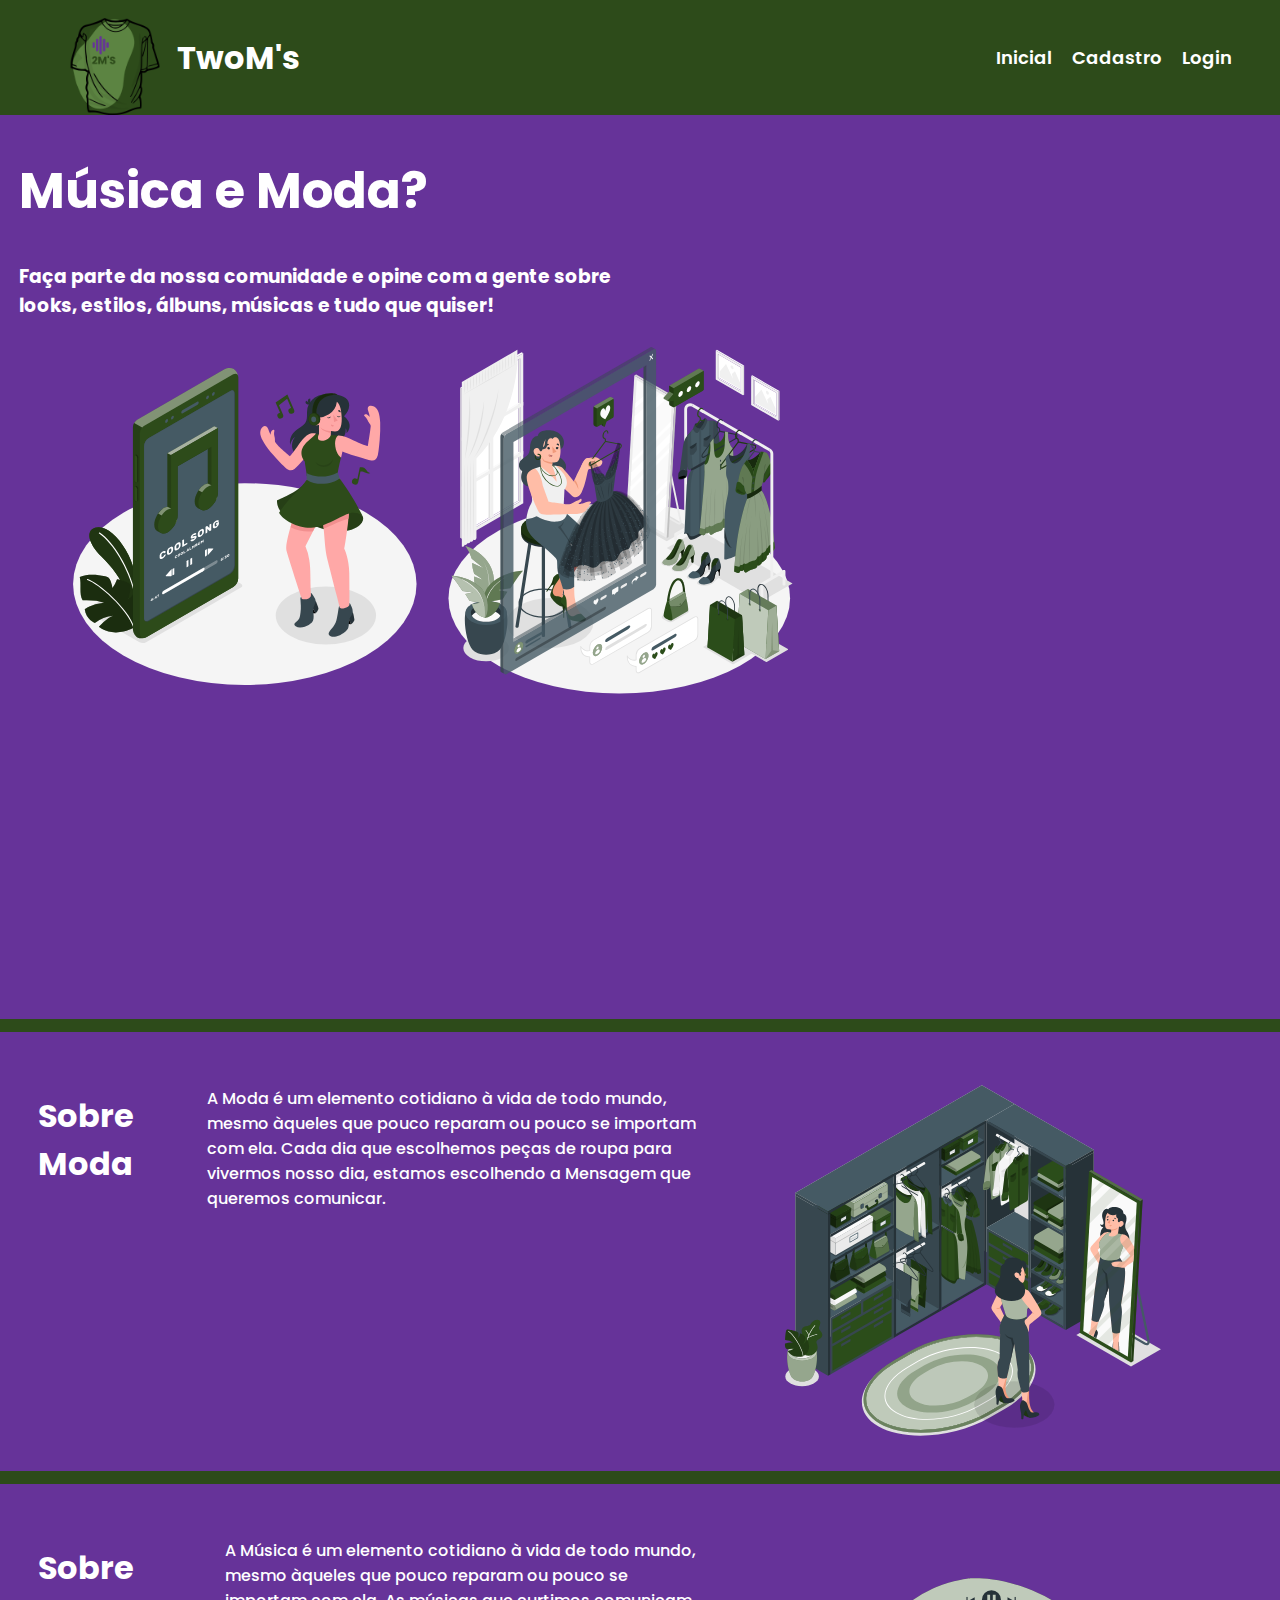
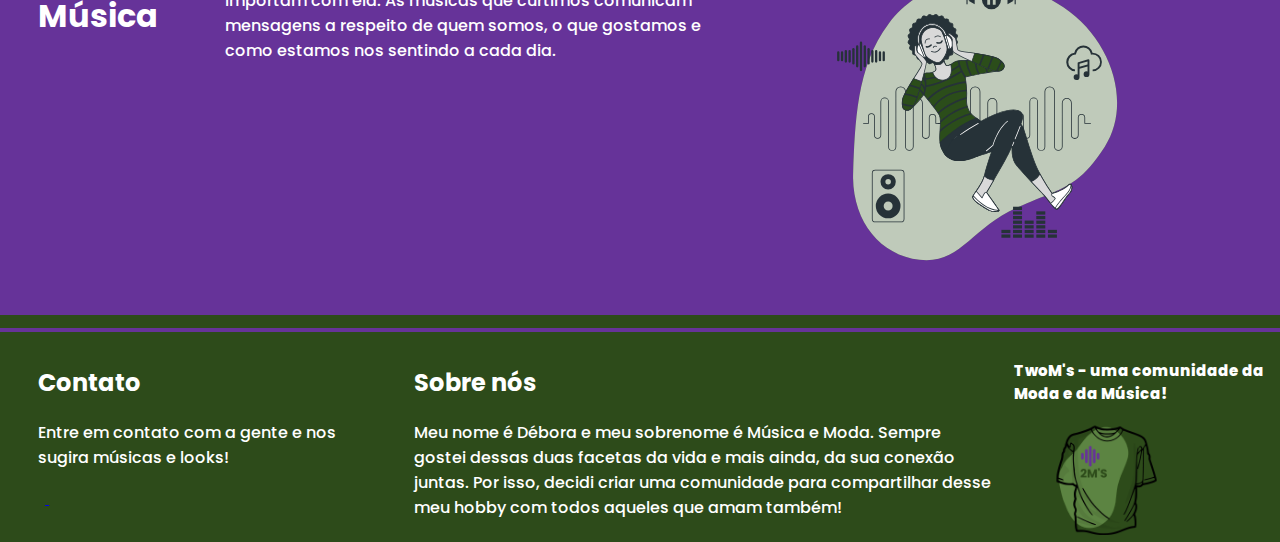
==== site/public/index.html @ 8c579587 "api de BD conectada" ====
<!DOCTYPE html>
<html lang="en">
<head>
    <meta charset="UTF-8">
    <meta http-equiv="X-UA-Compatible" content="IE=edge">
    <meta name="viewport" content="width=device-width, initial-scale=1.0">
    <title>TwoM's - Home</title>
    <link rel="stylesheet" href="./css/style.css">
    <link rel="stylesheet" href="function.js">
</head>
<body>
    <div class="header">
        <div class="container">
            <div class="divLogo">
                <img class="logo1" src="./assets/imgs/logotipo.png" alt="">
                <h1 class="nomeProjeto">TwoM's</h1>
            </div>
            <ul class="navbarHome">
                <li>
                    <a href="index.html">Inicial</a>
                </li>
                <li>
                    <a href="cadastro.html">Cadastro</a>
                </li>
                <li>
                    <a href="login.html">Login</a>
                </li>
            </ul>
        </div>
    </div>

    <div class="banner">
        <div class="bannerPrincipal">
            <div class="textoImgHome">
                <h1 class="titulo1">Música e Moda? </h1>
                <h3>Faça parte da nossa comunidade e opine com a gente sobre looks, estilos, álbuns, músicas e tudo que quiser!</h3>
                <div class="divImagem">
                    <img class="img" src="./assets/imgs/Music-amico.svg" alt="">
                    <img class="img"src="./assets/imgs/Fashion blogging-amico.svg" alt=""> 
                </div>
            </div>
            <div class="divSongsHome">
                <iframe class="songsHome"style="border-radius:12px" src="https://open.spotify.com/embed/track/4n7jnSxVLd8QioibtTDBDq?utm_source=generator&theme=0" width="40%" height="80" frameBorder="0" allowfullscreen="" allow="autoplay; clipboard-write; encrypted-media; fullscreen; picture-in-picture"></iframe>
                <iframe class="songsHome"style="border-radius:12px" src="https://open.spotify.com/embed/track/661Ns9G25zHdih4qVshBO7?utm_source=generator&theme=0" width="40%" height="80" frameBorder="0" allowfullscreen="" allow="autoplay; clipboard-write; encrypted-media; fullscreen; picture-in-picture"></iframe>
                <iframe class="songsHome"style="border-radius:12px" src="https://open.spotify.com/embed/track/2WnAKZefdRHxtBEkRjFOHC?utm_source=generator&theme=0" width="40%" height="80" frameBorder="0" allowfullscreen="" allow="autoplay; clipboard-write; encrypted-media; fullscreen; picture-in-picture"></iframe>
            </div>
        </div>
    </div>
    
    <div class="divPrincipalModa">
        <div class="bannerModa">
            <h1 class="tituloSobre">Sobre Moda</h1>
            <p class="texto">
                A Moda é um elemento cotidiano à vida de todo mundo, mesmo àqueles que pouco reparam ou pouco se importam com ela. Cada dia que escolhemos peças de roupa para vivermos nosso dia, estamos escolhendo a Mensagem que queremos comunicar.
            </p>
            <div class="divImagem2">
                <img class="img2"
                src="./assets/imgs/Dressing room-amico.svg" alt="">
            </div>
        </div>
    </div>

    <div class="divPrincipalMusica">
        <div class="bannerMusica">
            <h1 class="tituloSobre">Sobre Música</h1>
            <p class="texto">
                A Música é um elemento cotidiano à vida de todo mundo, mesmo àqueles que pouco reparam ou pouco se importam com ela. As músicas que curtimos comunicam mensagens a respeito de quem somos, o que gostamos e como estamos nos sentindo a cada dia.
            </p>
            <div class="divImagem3">
                <img class="img3"
                src="./assets/imgs/Music-bro.svg"" alt="">
            </div>
        </div>
    </div>

    <footer class="footer">
            <div class="contato">
                <h2>Contato</h2>
                <p class="textoContanto">Entre em contato com a gente e nos sugira músicas e looks!</p>
                <a href="https://www.whatsapp.com">
                    <img class="icones"src="https://cdn-icons-png.flaticon.com/512/124/124034.png?w=360" alt="">
                </a>   
                <a href="https://www.instagram.com/">
                <img class="icones"src="https://upload.wikimedia.org/wikipedia/commons/thumb/a/a5/Instagram_icon.png/2048px-Instagram_icon.png" alt="">   
                </a>
            </div>
            <div class="sobreMim">
                <h2>Sobre nós</h2>
                <p class="textoSobre">Meu nome é Débora e meu sobrenome é Música e Moda. Sempre gostei dessas duas facetas da vida e mais ainda, da sua conexão juntas. Por isso, decidi criar uma comunidade para compartilhar desse meu hobby com todos aqueles que amam também!</p>
            </div>
        <div class="identidade">
            <h3 class="textoFooter">TwoM's - uma comunidade da Moda e da Música!</h3>
            <img class="logo2"src="./assets/imgs/logotipo.png" alt="">
        </div>        
    </footer>

</body>
</html>
---- site/public/css/style.css ----
@import url('https://fonts.googleapis.com/css2?family=Poppins:wght@100&display=swap');

body {
    margin: 0;
    padding: 0;
    box-sizing: border-box;
    text-decoration: none;
    width: 100%;
    font-family: 'Poppins', sans-serif;
    font-weight: 500;
    background-color:#2D4B1A;
    overflow-x: hidden;
}
.header {
     width: 100%;
     height: 25%;
}
.container {
    background-color: #2D4B1A;
    width:100%;
    height:100%;
    display: flex;
    align-items: center;
    border-bottom: #663399 4px solid;
}
.divLogo {
    width: 40%;
    height: 10%;
    margin-top: 1%;
    padding-left: 5%;
    display: flex;
}
.logo1 {
    width: 20%;
    height: 30%;
    border-radius: 30%;
}
.nomeProjeto {
    width: fit-content;
    padding-left: 2%;
    color: white;
}
.header .container {
    justify-content: space-between;
}
.navbarHome {
    color: white;
    display: flex;
    align-items: center;
    justify-content: space-around;
    list-style: none;
    width: 20%;
    padding-right: 3%;
}

li a {
    text-decoration: none;
    font-weight: 600;
    color: white;
    width: 100px;
    margin-right: 2%;
    font-size: 18px;
}

.banner {
    color: white;
    background-color: #663399;
    width: 100%;
    height: 100vh;

}
.bannerPrincipal {
    width: 100%;
    height: 100vh;
    display: flex;
}
.textoImgHome {
    width: 50%;
}
.titulo1 {
    font-size: 50px;
    padding-left: 3%;
}
h3 {
    padding-left: 3%;
}
.divImagem {
    width: 50%;
    height: 40%;
    padding-left: 10%;
    display: flex;
}
.img {
    width: 40vw;
    height: 40vh;
    padding-right: 5%;
}
.divSongsHome {
    padding-top: 10%;
    padding-left: 20%;
    width: 30%;
}
.songsHome {
    width: 70%;
}



/*SOBRE MODA E SOBRE MÚSICA*/
.divPrincipalModa {
    background-color: #663399;
    margin-top: 1%;
}   
.bannerModa {
    width: 90%;
    height: 100%;
    color: white;
    margin-left: 3%;
    padding-top: 3%;
    display: flex;
}
.texto {
    text-align: left;
    width: 50%;
}
.divImagem2 {
    width: 50%
}
.img2 {
    width:80% ;
    margin-left: 15%;
}

.divPrincipalMusica {
    background-color: #663399;
    margin-top: 1%;
}
.bannerMusica {
    width: 90%;
    height: 100%;
    color: white;
    margin-left: 3%;
    padding-top: 3%;
    display: flex;
}
.texto {
    text-align: left;
    width: 50%;
}
.divImagem3 {
    width: 50%
}
.img3 {
    width:80% ;
    padding-left: 15%;
}

footer {
    color: white;
    width: 100%;
    height:20%;
    margin-top: 1%;
    background-color: #2D4B1A;
    border-top: #663399 4px solid;
    display: flex;
}
.contato {
    width: 35%;
    height:20%;
    margin-top: 1%;
    margin-left: 3%;
}
.textoContato {
    font-size: 20px;
    margin-left: 5%;
}
.textoFooter {
    color: white;
    font-size: 15px;
    font-weight: 800;
    margin: 5%;
}
.icones {
    width: 5%;
    border-radius: 15%;
    padding-left: 2%;
}

.sobreMim {
    width: 60%;
    height: 20%;
    margin-top: 1%;
    margin-left: 3%;
}
.textoSobre {
    text-align: left;
}
.identidade {
    margin-top: 1%;
    width: 30%;
    height: 20%;
}
.logo2 {
    width: 40%;
    height: 30%;
    padding-left: 20%;
    border-radius: 30px;
}
/*Cadastro.html*/

.bannerCadastro {
    color: white;
    background-color: #663399;
    width: 100%;
    height: 100%;
    display: flex;
    margin-top: 2%;
}
#mensagem_erro {
    background-color: #2D4B1A;
    color:white;
    border: #663399 3px solid;
}
.divCadastro {
    margin-left: 20%;
    margin-top: 0;
}

.img4 {
    width: 30%;
    height: 50%;
    padding-left: 10%;
}


/*fazer no HTML/JS as verificações de cadastro*/
.btnCadastro {
    font-size: 20px;
    color: white;
    border: #663399 2px solid;
    background-color: #2D4B1A;
    margin-top: 2%;
    margin-left: 15%;
    width: 25%;
    height: 30%;
}

/*login.html*/
.bannerLogin {
    color: white;
    background-color: #663399;
    width: 100%;
    height: 100%;
    margin-top: 2%;
    display: flex;
    align-items: center;

}
.divLogin {
    margin-left: 20%;
    margin-top: 0;
}
.imgForms {
    display: flex;
}
.divFormsLogin {
    width: 40%;
    height: 70%;
    padding-top: 3%;
    padding-bottom: 3%;
}
.inLogin {
    font-size: 15px;
    width: 50%;
    height:10%;
    border: #2D4B1A 2px solid;
    margin-top: 1%;
}
.btnLoginCadastro {
    font-size: 20px;
    color: white;
    border: #663399 2px solid;
    background-color: #2D4B1A;
    margin-top: 2%;
    margin-left: 15%;
    width: 20%;
    height: 10%;
}

.divLogin {
    width: 70%;
    height: 70%;
}
.textoCadastro {
    font-size: 20px;
}
.img5 {
    width: 40%;
    height: 80%;
}



/*INTERACOES.HTML*/
.navbar2 {
    color: white;
    display: flex;
    align-items: center;
    justify-content: space-between;
    list-style: none;
    width: 40%;
    padding-right: 3%;
}
.bannerInteracoes {
    width: 100%;
    height: 100%;
}
.selConta {
    font-family: 'Poppins';
    text-decoration: none;
    border: none;
    background-color: #2d4b1a00;
    font-weight: 600;
    color: white;
    font-size: 18px;
}
.optConta {
    color:#2D4B1A;
    font-weight: 600;
}
.divOpcoes {
    display: flex;
    width: 30%;
    height: 40%;
    padding-left: 3%;
    display: flex;
    align-items: center;

}
.imgOpcoes {
    background-color: #663399;
    width: 200px;
    height: 200px;
    margin-top: 5%;
    margin-left: 5%;
}
.divPosts {
    background-color: #663399;
    width: 65%;
    height: 70vh;
    margin-top: 1%;
    margin-left: 18%;
    margin-bottom: 5%;
    display: flex;
}
.tituloPosts {
    color: white;
    font-weight: 600;
    padding-left: 3%;
    width: fit-content;
    height: 5%;
}
.textoPosts {
    width: 100%;
    color: white;
    padding-left: 3%;
}
.textareaPost {
    width: 60%;
    height: 40vh;
    margin-left: 3%;
    font-size: 15px;
    padding:1%;
    border: #2D4B1A 4px solid;
    resize: none;

}
.btnPublicar {
    width: 30%;
    height: 10%;
    margin-left: 10%;
    background-color: #2D4B1A;
    color: white;
    font-size: 20px;
    font-weight: 600;
    border: #663399 2px solid;
}
.imgPost {
   padding-left: 50%;
    width: 30vw;
    height: 50vh;
}

/*ENQUETES*/
.bannerEnq {
    width: 100%;
    height: 100%;
}
.divEnq { 
    background-color: #663399;
    width: 65%;
    height: 70vh;
    margin-top: 1%;
    margin-left: 18%;
    margin-bottom: 5%;
    display: flex;
}
.tituloEnq {
    color: white;
    font-weight: 600;
    padding-left: 3%;
}
.enq1 {
    background-color:antiquewhite ;
    width: 85%;
    height: 60vh;
    margin-left: 5%;
    display: flex;
}
.imgPerguntaEnq1 {
    display: flex;
    flex-direction: column;
}
.imgEnq1 {
    width: 55%;
    height: 40vh;
    padding-top: 10%;
    padding-left: 25%;
}
.perguntaEnq1 {
    width: 100%;
    height: 5%;
    font-size: 20px;
    padding-left: 2%;
    margin-top: 3%;
}
.opcoesEnq1 {
    margin-left: 5%;
    padding-top: 3%;
    display: flex;
    flex-direction: column;
}
.songs {
    width: 40%;
    flex-direction: column;
    
}
.musica1 {
    padding: 3%;
    border: #2D4B1A 4px;
}
li {
    font-weight: 600;
}
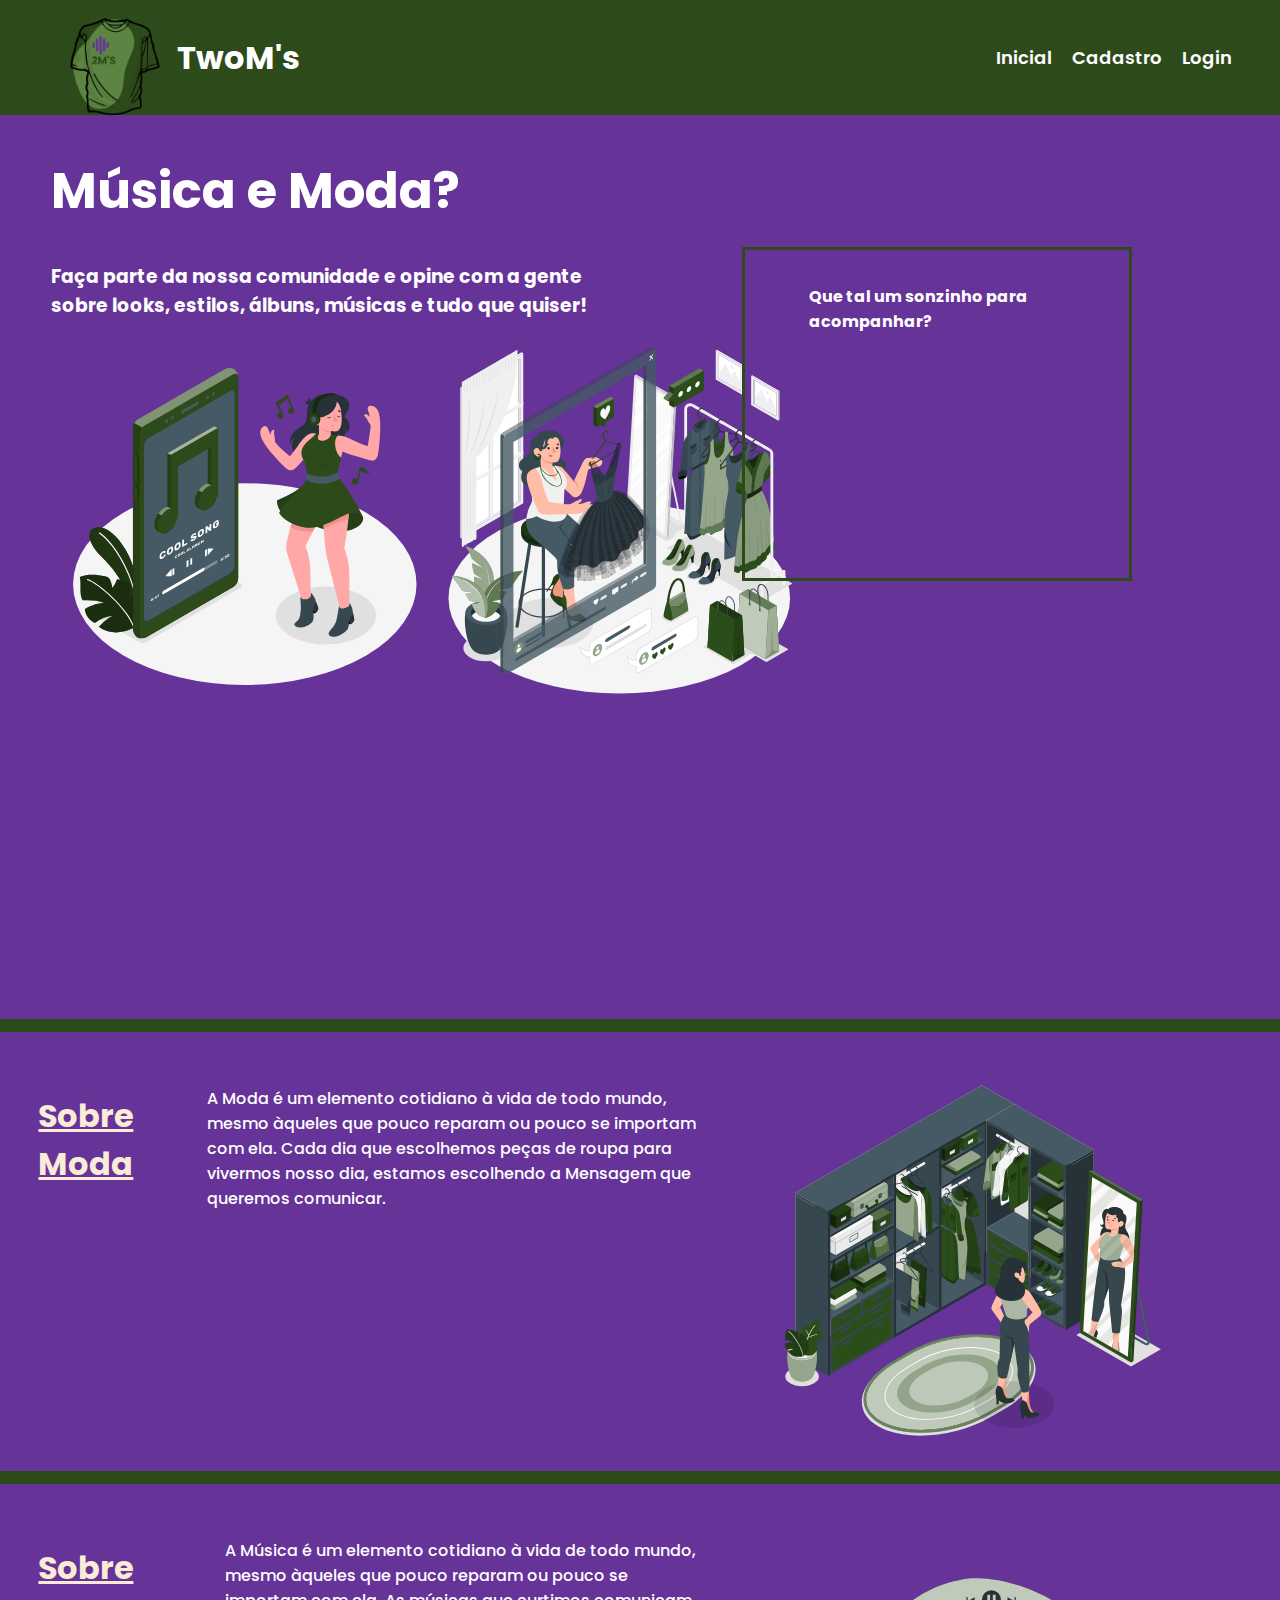
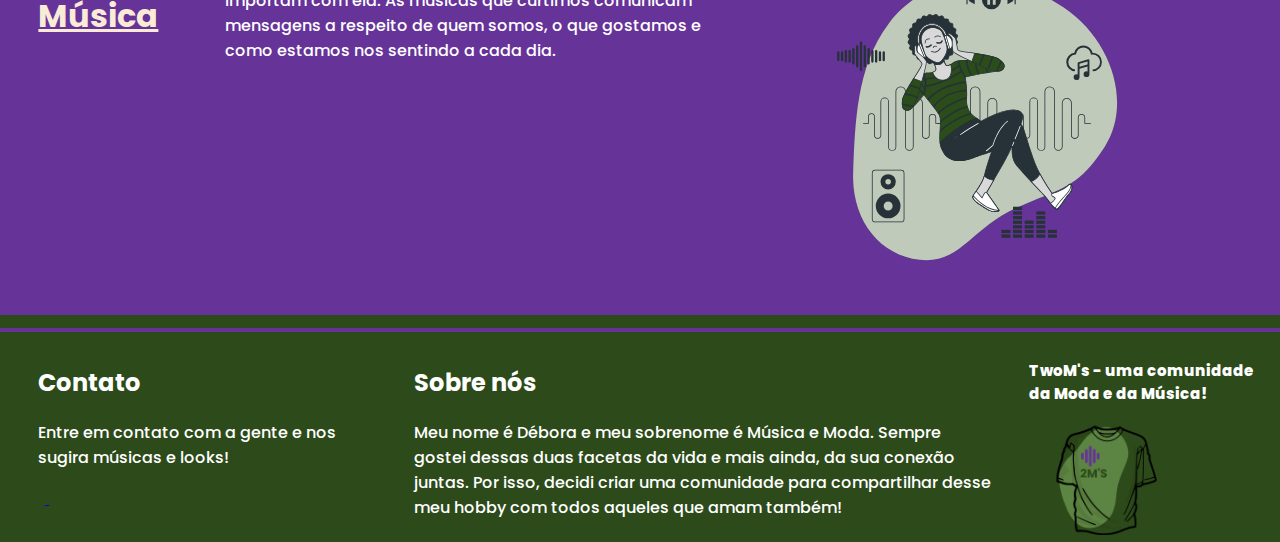
==== commit 0d3b73ed: "efeitos e arrumando tela de métricas" ====
--- a/site/public/index.html
+++ b/site/public/index.html
@@ -6,7 +6,7 @@
     <meta name="viewport" content="width=device-width, initial-scale=1.0">
     <title>TwoM's - Home</title>
     <link rel="stylesheet" href="./css/style.css">
-    <link rel="stylesheet" href="function.js">
+    
 </head>
 <body>
     <div class="header">
@@ -40,9 +40,9 @@
                 </div>
             </div>
             <div class="divSongsHome">
-                <iframe class="songsHome"style="border-radius:12px" src="https://open.spotify.com/embed/track/4n7jnSxVLd8QioibtTDBDq?utm_source=generator&theme=0" width="40%" height="80" frameBorder="0" allowfullscreen="" allow="autoplay; clipboard-write; encrypted-media; fullscreen; picture-in-picture"></iframe>
-                <iframe class="songsHome"style="border-radius:12px" src="https://open.spotify.com/embed/track/661Ns9G25zHdih4qVshBO7?utm_source=generator&theme=0" width="40%" height="80" frameBorder="0" allowfullscreen="" allow="autoplay; clipboard-write; encrypted-media; fullscreen; picture-in-picture"></iframe>
-                <iframe class="songsHome"style="border-radius:12px" src="https://open.spotify.com/embed/track/2WnAKZefdRHxtBEkRjFOHC?utm_source=generator&theme=0" width="40%" height="80" frameBorder="0" allowfullscreen="" allow="autoplay; clipboard-write; encrypted-media; fullscreen; picture-in-picture"></iframe>
+                <h4>Que tal um sonzinho para acompanhar?</h4>
+                <iframe style="border-radius:12px" src="https://open.spotify.com/embed/album/7xV2TzoaVc0ycW7fwBwAml?utm_source=generator&theme=0" width="50%" height="80" frameBorder="0" allowfullscreen="" allow="autoplay; clipboard-write; encrypted-media; fullscreen; picture-in-picture"></iframe>
+                <iframe style="border-radius:12px" src="https://open.spotify.com/embed/album/0FaC1N7xoN4Bloe1R1U42k?utm_source=generator&theme=0" width="50%" height="80" frameBorder="0" allowfullscreen="" allow="autoplay; clipboard-write; encrypted-media; fullscreen; picture-in-picture"></iframe>
             </div>
         </div>
     </div>
@@ -54,8 +54,8 @@
                 A Moda é um elemento cotidiano à vida de todo mundo, mesmo àqueles que pouco reparam ou pouco se importam com ela. Cada dia que escolhemos peças de roupa para vivermos nosso dia, estamos escolhendo a Mensagem que queremos comunicar.
             </p>
             <div class="divImagem2">
-                <img class="img2"
-                src="./assets/imgs/Dressing room-amico.svg" alt="">
+                <img class="img2" src="./assets/imgs/Dressing room-amico.svg" alt="">
+                
             </div>
         </div>
     </div>
--- a/site/public/css/style.css
+++ b/site/public/css/style.css
@@ -10,6 +10,7 @@
     font-weight: 500;
     background-color:#2D4B1A;
     overflow-x: hidden;
+    cursor: pointer;
 }
 .header {
      width: 100%;
@@ -29,16 +30,30 @@
     margin-top: 1%;
     padding-left: 5%;
     display: flex;
+    cursor: pointer;
 }
 .logo1 {
     width: 20%;
     height: 30%;
     border-radius: 30%;
+    transition: all;
+    transition-duration: 1s;
+}
+.logo1:hover {
+    -webkit-transform: rotateZ(-30deg);
+    -ms-transform: rotateZ(-30deg);
+    transform: rotateZ(-30deg);
 }
 .nomeProjeto {
     width: fit-content;
     padding-left: 2%;
     color: white;
+}
+.nomeProjeto:hover {
+    transition:all 2s ease-in; 
+    color: antiquewhite;
+    font-size: 40px;
+    font-weight: 800;
 }
 .header .container {
     justify-content: space-between;
@@ -61,6 +76,13 @@
     margin-right: 2%;
     font-size: 18px;
 }
+a {
+    cursor: pointer;
+}
+a:hover {
+    color: antiquewhite;
+    text-decoration: underline;
+}
 
 .banner {
     color: white;
@@ -79,10 +101,14 @@
 }
 .titulo1 {
     font-size: 50px;
-    padding-left: 3%;
+    padding-left: 8%;
+}
+.titulo1:hover {
+    color: antiquewhite;
+    text-decoration: solid;
 }
 h3 {
-    padding-left: 3%;
+    padding-left: 8%;
 }
 .divImagem {
     width: 50%;
@@ -96,12 +122,16 @@
     padding-right: 5%;
 }
 .divSongsHome {
-    padding-top: 10%;
-    padding-left: 20%;
-    width: 30%;
+    margin-top:10%;
+    margin-left: 8%;
+    padding-top: 1%;
+    padding-left: 5%;
+    width: 25%;
+    height: 35vh;
+    border: #2D4B1A 3px solid;
 }
 .songsHome {
-    width: 70%;
+    width: 100%;
 }
 
 
@@ -119,6 +149,10 @@
     padding-top: 3%;
     display: flex;
 }
+.tituloSobre {
+    color: antiquewhite;
+    text-decoration: underline;
+}
 .texto {
     text-align: left;
     width: 50%;
@@ -180,6 +214,7 @@
     font-weight: 800;
     margin: 5%;
 }
+
 .icones {
     width: 5%;
     border-radius: 15%;
@@ -205,6 +240,13 @@
     height: 30%;
     padding-left: 20%;
     border-radius: 30px;
+    transition: all;
+    transition-duration: 1s;
+}
+.logo2:hover {
+    -webkit-transform: rotateZ(-30deg);
+    -ms-transform: rotateZ(-30deg);
+    transform: rotateZ(-30deg);
 }
 /*Cadastro.html*/
 
@@ -220,6 +262,8 @@
     background-color: #2D4B1A;
     color:white;
     border: #663399 3px solid;
+    margin-left: 3%;
+    margin-top: 3%;
 }
 .divCadastro {
     margin-left: 20%;
@@ -236,13 +280,13 @@
 /*fazer no HTML/JS as verificações de cadastro*/
 .btnCadastro {
     font-size: 20px;
-    color: white;
     border: #663399 2px solid;
     background-color: #2D4B1A;
     margin-top: 2%;
-    margin-left: 15%;
-    width: 25%;
+    margin-left: 10%;
+    width: fit-content;
     height: 30%;
+    color: white;
 }
 
 /*login.html*/
@@ -283,7 +327,7 @@
     background-color: #2D4B1A;
     margin-top: 2%;
     margin-left: 15%;
-    width: 20%;
+    width: 25%;
     height: 10%;
 }
 
@@ -311,6 +355,13 @@
     width: 40%;
     padding-right: 3%;
 }
+li {
+    cursor: pointer;
+}
+li:hover {
+    color: antiquewhite;
+    text-decoration: underline;
+}
 .bannerInteracoes {
     width: 100%;
     height: 100%;
@@ -329,20 +380,26 @@
     font-weight: 600;
 }
 .divOpcoes {
-    display: flex;
-    width: 30%;
-    height: 40%;
+    width: 100%;
+    height: 60%;
     padding-left: 3%;
     display: flex;
+    flex-direction: row;
     align-items: center;
+    justify-content: space-between;
 
 }
 .imgOpcoes {
     background-color: #663399;
-    width: 200px;
-    height: 200px;
+    width: 300px;
+    height: 300px;
+    margin-left: 8%;
     margin-top: 5%;
-    margin-left: 5%;
+    transition: all;
+    transition-duration: 3s;
+}
+.imgOpcoes:hover {
+    transform: scale(1.08);
 }
 .divPosts {
     background-color: #663399;
@@ -385,70 +442,251 @@
     font-weight: 600;
     border: #663399 2px solid;
 }
-.imgPost {
-   padding-left: 50%;
-    width: 30vw;
-    height: 50vh;
+.divPostsAntigos {
+    background-color: #663399;
+    width: 100%;
+    height: 70vh;
+    margin-top: 13%;
+    margin-bottom: 5%;
+    display: flex;
+}
+.divResultado {
+    
 }
 
 /*ENQUETES*/
 .bannerEnq {
     width: 100%;
     height: 100%;
-}
-.divEnq { 
+    display: flex;
+}
+#divEnqResultado { 
+    width: 100vw;
+    height: 100%;
+    margin-top: 1%;
+    margin-bottom: 5%;
+    display: inline-block;    
+}
+.tituloEnq {
+    color: white;
+    font-weight: 600;
+    padding-left: 15%;
+    cursor: pointer;
+}
+.tituloEnq:hover {
+    color:antiquewhite;
+    text-decoration:underline;
+}
+.enq1 {
+    display: flex;
+    color: white;
+    border:#2D4B1A 8px ridge;
     background-color: #663399;
     width: 65%;
     height: 70vh;
     margin-top: 1%;
     margin-left: 18%;
     margin-bottom: 5%;
-    display: flex;
-}
-.tituloEnq {
-    color: white;
-    font-weight: 600;
-    padding-left: 3%;
-}
-.enq1 {
-    background-color:antiquewhite ;
-    width: 85%;
-    height: 60vh;
+}
+.imgPerguntaEnq1 {
+    display: flex;
+    flex-direction: column;
+    padding: 2%;
+}
+.imgEnq1 {
+    height: 55vh;
+    width: 65%;
+    padding-top: 3%;
+    padding-left: 14%;
+}
+.perguntaEnq1 {
+    width: 100%;
+    height: 5%;
+    font-size: 19px;
+    padding-left: 2%;
+    margin-top: 2%;
+}
+.opcoesEnq1 {
+    width: 50%;
+    margin-top: 3%;
     margin-left: 5%;
     display: flex;
-}
-.imgPerguntaEnq1 {
-    display: flex;
-    flex-direction: column;
-}
-.imgEnq1 {
-    width: 55%;
-    height: 40vh;
-    padding-top: 10%;
-    padding-left: 25%;
-}
-.perguntaEnq1 {
+    flex-direction: column;
+}
+.songs {
+    padding: 3%;
+    width: 60%;
+    flex-direction: column;
+    
+}
+.musica1 {
+    display: flex;
+    flex-direction: column;
+    border: #2D4B1A 4px;
+}
+.nomeMusica {
+    padding-left: 5%;
+    margin-top: 0;
+    width: 40%;
+    font-size: 15px;
+    transition: all;
+    transition-duration: 1s;
+}
+.nomeMusica:hover {
+    transform: scale(1.05);
+} 
+.btnSelecionar {
+    width: fit-content;
+    height: 30%;
+    margin-left: 3%;
+    color: white;
+    border: #2D4B1A 2px solid;
+    border-radius: 30%;
+    background-color: #2D4B1A;
+    margin-top: 2%;
+}
+.btnSelecionar:hover {
+    background-color: white;
+    color: #663399;
+    transition:all 1s ease-in 
+}
+.enq2 {
+    display: flex;
+    color: white;
+    border:#2D4B1A 8px ridge;
+    background-color: #663399;
+    width: 65%;
+    height: 70vh;
+    margin-top: 1%;
+    margin-left: 18%;
+    margin-bottom: 5%;
+}
+.imgPerguntaEnq2 {
+    display: flex;
+    flex-direction: column;
+    padding: 2%;
+}
+.imgEnq2 {
+    height: 55vh;
+    width: 65%;
+    padding-top: 3%;
+    padding-left: 14%;
+}
+.perguntaEnq2 {
     width: 100%;
     height: 5%;
-    font-size: 20px;
+    font-size: 19px;
     padding-left: 2%;
-    margin-top: 3%;
-}
-.opcoesEnq1 {
-    margin-left: 5%;
-    padding-top: 3%;
-    display: flex;
-    flex-direction: column;
-}
-.songs {
-    width: 40%;
+    margin-top: 2%;
+}
+.opcoesEnq2 {
+    width: 50%;
+    margin-top: 1%;
+    margin-left: 3%;
+    display: flex;
+    flex-direction: column;
+}
+.songs2 {
+    padding: 3%;
+    width: 60%;
     flex-direction: column;
     
 }
-.musica1 {
-    padding: 3%;
+.musica2 {
+    display: flex;
+    flex-direction: column;
     border: #2D4B1A 4px;
 }
+.nomeMusica2 {
+    padding-left: 5%;
+    margin-top: 0;
+    width: 50%;
+    font-size: 15px;
+    transition: all;
+    transition-duration: 1s;
+}
+.nomeMusica2:hover {
+    transform: scale(1.05);
+}
+.btnSelecionar {
+    width: fit-content;
+    height: 30%;
+    margin-left: 3%;
+    color: white;
+    border: #2D4B1A 2px solid;
+    border-radius: 30%;
+    background-color: #2D4B1A;
+    margin-top: 1%;
+}
+.btnSelecionar:hover {
+    background-color: white;
+    color: #663399;
+    transition:all 1s ease-in 
+}
+
 li {
     font-weight: 600;
-}+}
+
+.divEnq2 {
+    width: 100vw;
+    height: 100%;
+    margin-top: 1%;
+    margin-bottom: 5%;
+    display: inline-block; 
+}
+
+/*resultados*/
+.tituloResults {
+    color: white;
+    font-weight: 600;
+    padding-left: 15%;
+    width: fit-content;
+    height: 5%;
+}
+.tituloResults:hover {
+    color:antiquewhite;
+    text-decoration:underline;
+}
+.textoResults {
+        width: 70%;
+        color: white;
+        padding-left: 15%;
+        font-size: 20px;
+}
+    
+/*gráficos*/
+    .divGraficos {
+        width: 70%;
+        height: 50vh;
+        margin-left: 15%;
+        background-color: #663399;
+        display: flex;
+    }
+    .grafico1 {
+        height:30vh; 
+        width:20vw;
+        background-color: antiquewhite;
+        margin: 2%;
+        padding-top: 5%;
+        display: flex;
+        flex-direction: row;
+    }
+    .divGraficos2 {
+        width: 70%;
+        height: 50vh;
+        margin-top: 1%;
+        margin-left: 15%;
+        background-color: #663399;
+        display: flex;
+    }
+
+    .grafico2 {
+        height:30vh; 
+        width:20vw;
+        background-color: antiquewhite;
+        margin-left: 10%;
+        margin-top: 3%;
+        padding-top: 5%;
+        display: flex;
+    }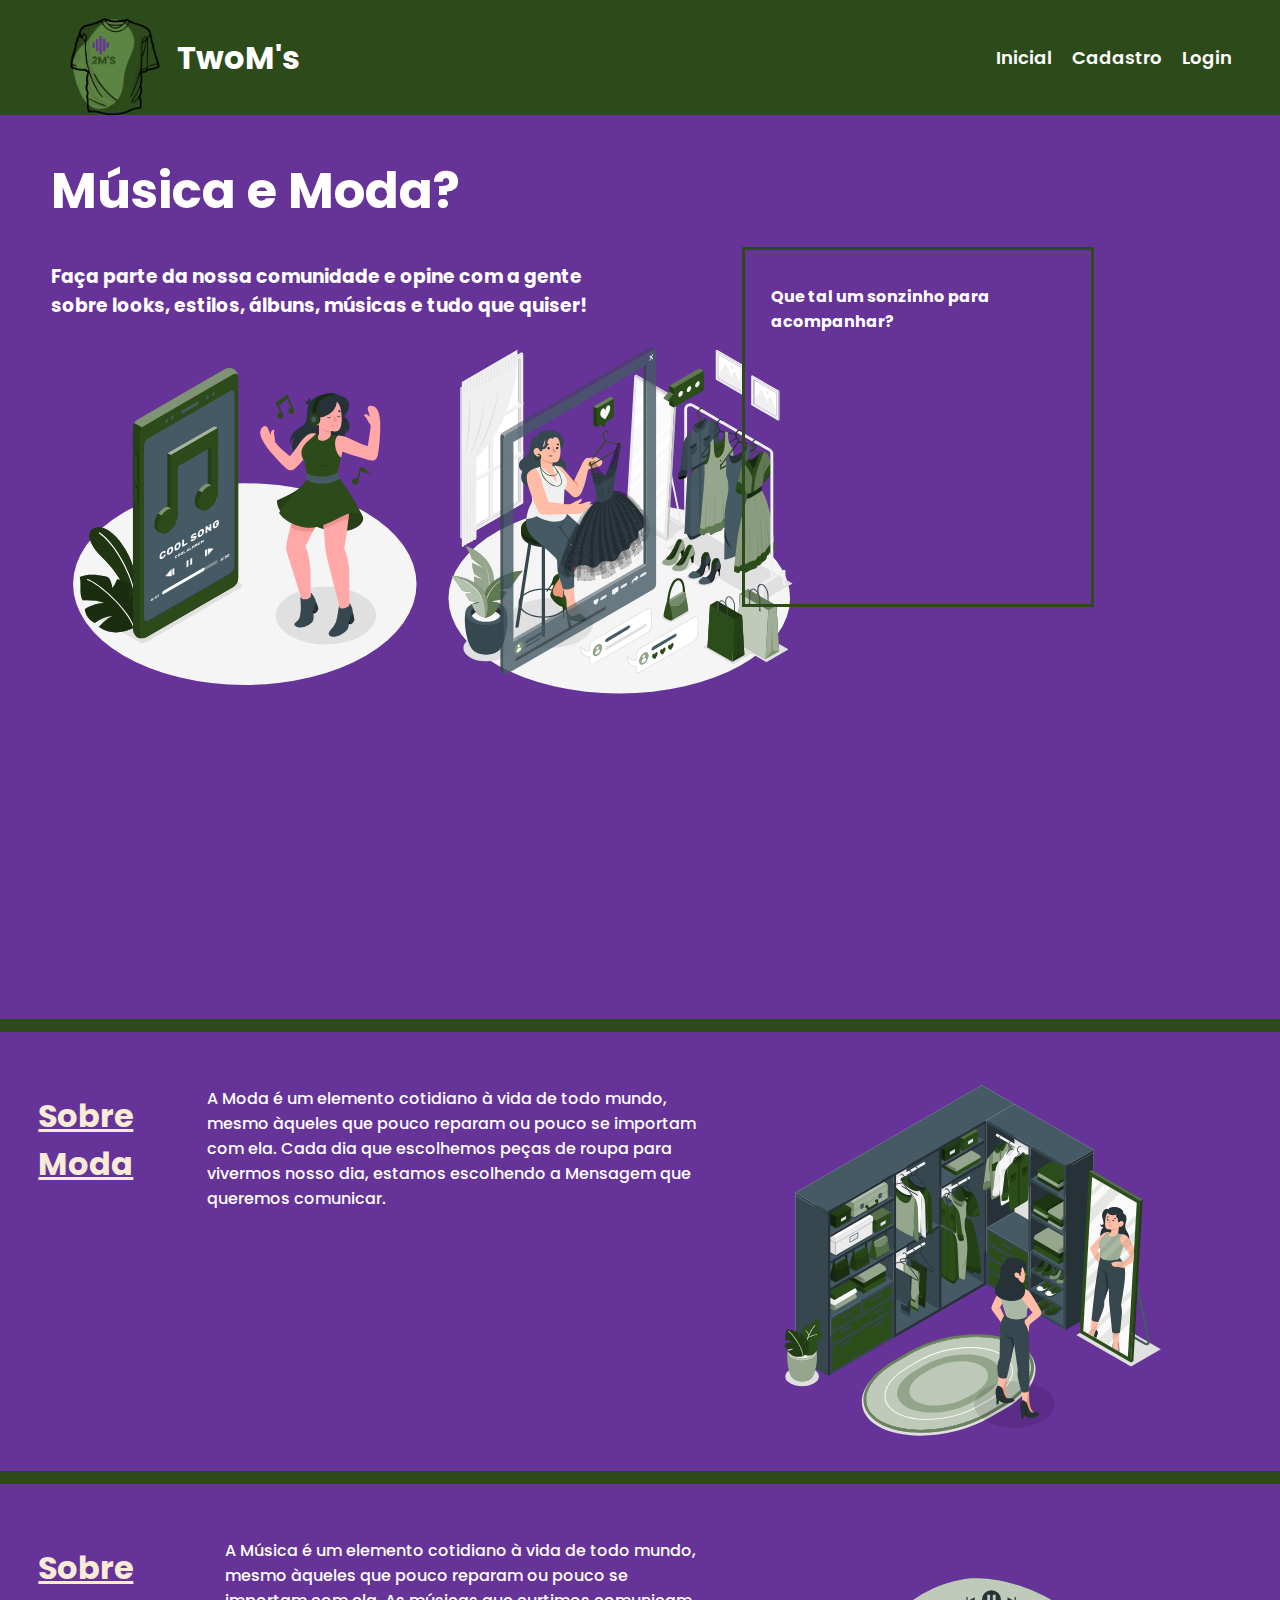
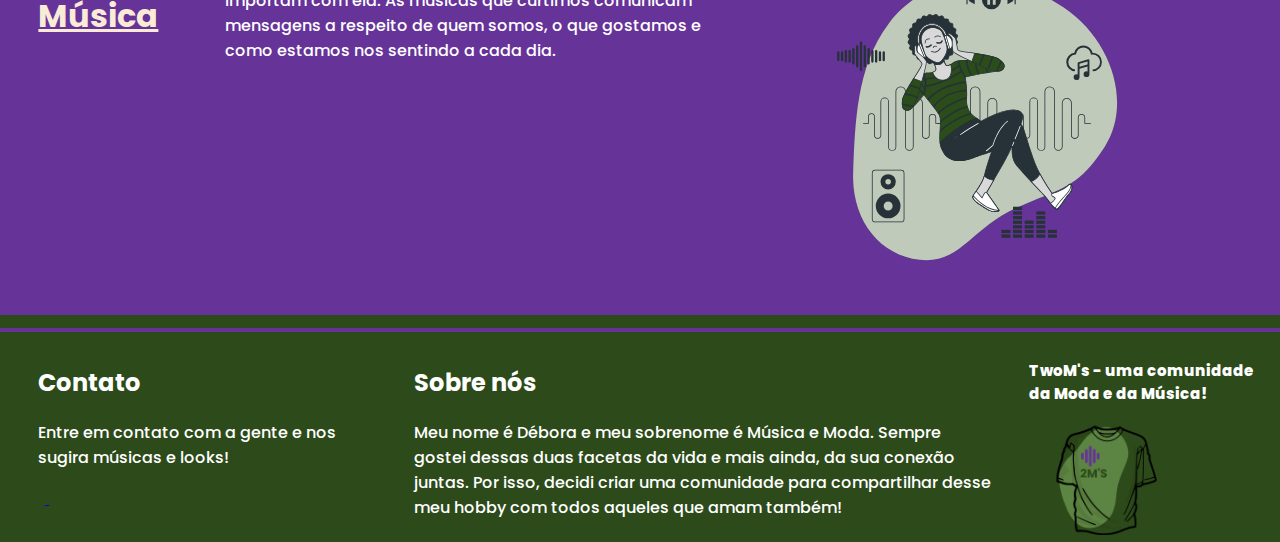
==== commit 535d4021: "acertando select para sair" ====
--- a/site/public/index.html
+++ b/site/public/index.html
@@ -41,8 +41,8 @@
             </div>
             <div class="divSongsHome">
                 <h4>Que tal um sonzinho para acompanhar?</h4>
-                <iframe style="border-radius:12px" src="https://open.spotify.com/embed/album/7xV2TzoaVc0ycW7fwBwAml?utm_source=generator&theme=0" width="50%" height="80" frameBorder="0" allowfullscreen="" allow="autoplay; clipboard-write; encrypted-media; fullscreen; picture-in-picture"></iframe>
-                <iframe style="border-radius:12px" src="https://open.spotify.com/embed/album/0FaC1N7xoN4Bloe1R1U42k?utm_source=generator&theme=0" width="50%" height="80" frameBorder="0" allowfullscreen="" allow="autoplay; clipboard-write; encrypted-media; fullscreen; picture-in-picture"></iframe>
+                <iframe class= "songsHome"style="border-radius:12px" src="https://open.spotify.com/embed/album/7xV2TzoaVc0ycW7fwBwAml?utm_source=generator&theme=0" width="50%" height="80" frameBorder="0" allowfullscreen="" allow="autoplay; clipboard-write; encrypted-media; fullscreen; picture-in-picture"></iframe>
+                <iframe class="songsHome"style="border-radius:12px" src="https://open.spotify.com/embed/album/0FaC1N7xoN4Bloe1R1U42k?utm_source=generator&theme=0" width="50%" height="80" frameBorder="0" allowfullscreen="" allow="autoplay; clipboard-write; encrypted-media; fullscreen; picture-in-picture"></iframe>
             </div>
         </div>
     </div>
--- a/site/public/css/style.css
+++ b/site/public/css/style.css
@@ -125,13 +125,14 @@
     margin-top:10%;
     margin-left: 8%;
     padding-top: 1%;
-    padding-left: 5%;
+    padding-left: 2%;
+    padding-bottom: 2%;
     width: 25%;
     height: 35vh;
     border: #2D4B1A 3px solid;
 }
 .songsHome {
-    width: 100%;
+    width: 80%;
 }
 
 
@@ -480,7 +481,7 @@
 .enq1 {
     display: flex;
     color: white;
-    border:#2D4B1A 8px ridge;
+    border: #663399 8px ridge;
     background-color: #663399;
     width: 65%;
     height: 70vh;
@@ -553,7 +554,7 @@
 .enq2 {
     display: flex;
     color: white;
-    border:#2D4B1A 8px ridge;
+    border:#663399 8px ridge;
     background-color: #663399;
     width: 65%;
     height: 70vh;
